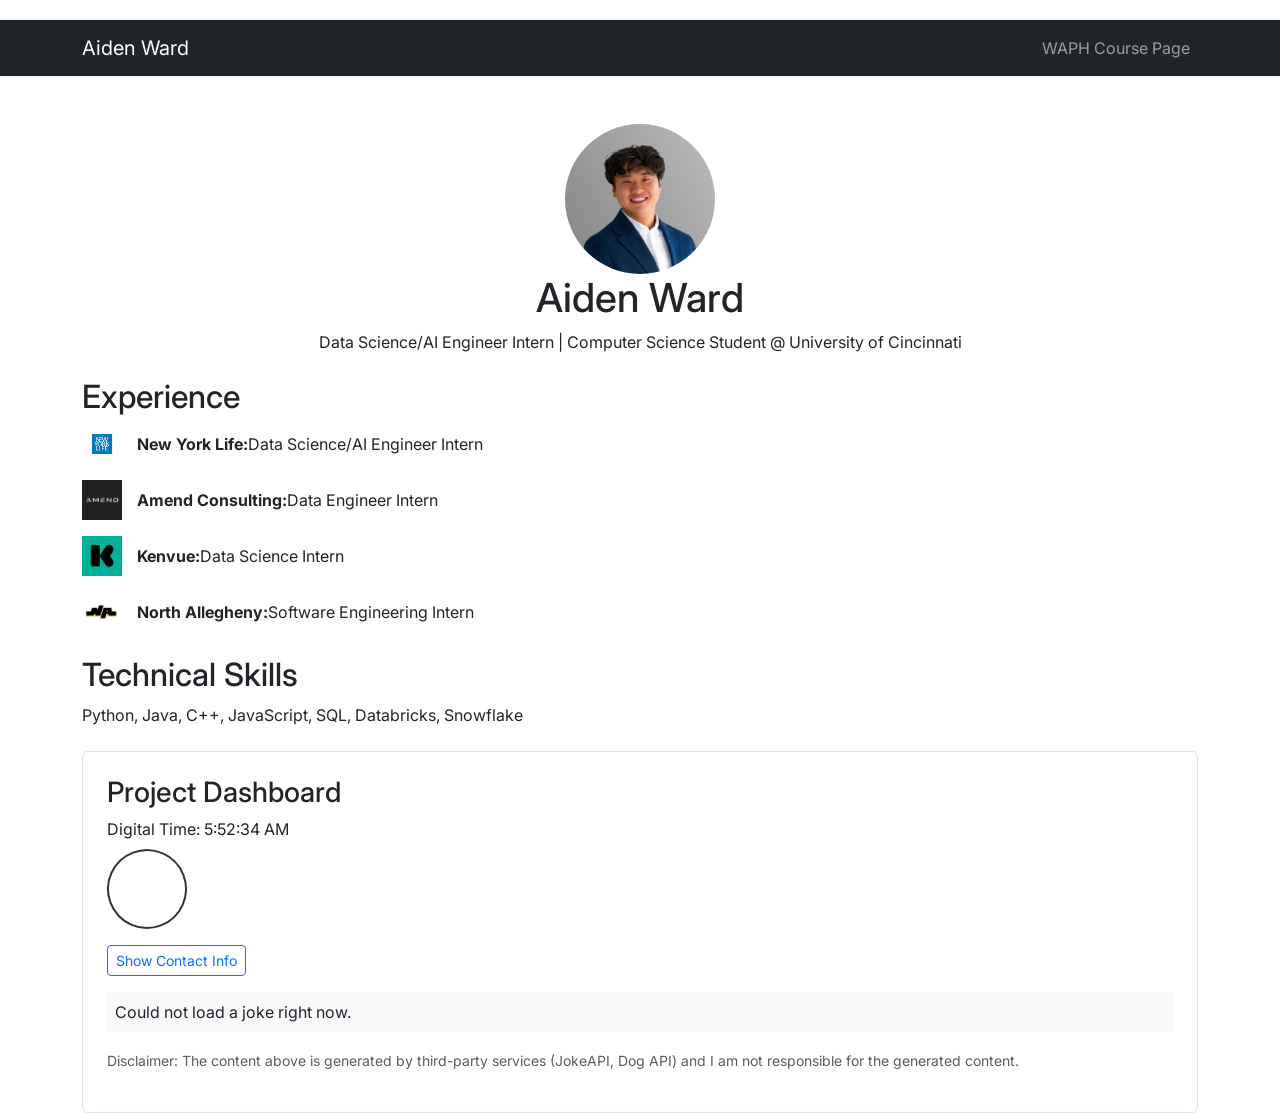
==== index.html @ ff13e453 "1" ====
<!DOCTYPE html>
<html lang="en">
<head>
    <meta charset="UTF-8">
    <meta name="viewport" content="width=device-width, initial-scale=1.0">
    <title>Aiden1 Ward - Professional Profile</title>
    <link href="https://cdn.jsdelivr.net/npm/bootstrap@5.3.0/dist/css/bootstrap.min.css" rel="stylesheet">
    <link rel="stylesheet" href="style.css">
</head>
<body>

    <nav class="navbar navbar-expand-lg navbar-dark bg-dark">
        <div class="container">
            <a class="navbar-brand" href="#">Aiden Ward</a>
            <div class="navbar-nav">
                <a class="nav-link" href="course.html">WAPH Course Page</a>
            </div>
        </div>
    </nav>

    <div class="container mt-5">
        <header class="text-center">
            <img src="headshot.jpeg" alt="Aiden Ward" class="rounded-circle" width="150" height="150">
            <h1>Aiden Ward</h1>
            <p>Data Science/AI Engineer Intern | Computer Science Student @ University of Cincinnati</p>
        </header>

        <section id="experience" class="mt-4">
            <h2>Experience</h2>
            <ul class="list-unstyled">
                <li class="d-flex align-items-center mb-3">
                    <img src="newyorklife.png" class="company-logo" alt="NYL">
                    <strong>New York Life:</strong> Data Science/AI Engineer Intern
                </li>
                <li class="d-flex align-items-center mb-3">
                    <img src="amend.jpeg" class="company-logo" alt="Amend">
                    <strong>Amend Consulting:</strong> Data Engineer Intern
                </li>
                <li class="d-flex align-items-center mb-3">
                    <img src="kenvue.png" class="company-logo" alt="Kenvue">
                    <strong>Kenvue:</strong> Data Science Intern
                </li>
                <li class="d-flex align-items-center mb-3">
                    <img src="na.jpeg" class="company-logo" alt="NA">
                    <strong>North Allegheny:</strong> Software Engineering Intern
                </li>
            </ul>
        </section>

        <section id="skills" class="mt-4">
            <h2>Technical Skills</h2>
            <p>Python, Java, C++, JavaScript, SQL, Databricks, Snowflake</p>
        </section>

        <section id="dashboard" class="container mt-4 p-4 border rounded">
            <h3>Project Dashboard</h3>
            <div id="digital-clock" class="clock"></div>
            <div id="analog-clock" class="analog-clock mt-2"></div>
            
            <div class="mt-3">
                <button id="show-email-btn" class="btn btn-outline-primary btn-sm">Show Contact Info</button>
                <span id="email-address" style="display:none; margin-left: 10px;">ward3aj@mail.uc.edu</span>
            </div>

            <div id="joke-container" class="mt-3 p-2 bg-light">Loading joke...</div>
            <div id="image-container" class="mt-3">
                <img id="random-dog" src="" alt="Random Dog" style="max-width: 300px; display:none;" class="img-thumbnail">
            </div>

            <p class="mt-3"><small class="text-muted">
                Disclaimer: The content above is generated by third-party services (JokeAPI, Dog API) and I am not responsible for the generated content.
            </small></p>
        </section>
    </div>

    <script src="https://code.jquery.com/jquery-3.6.0.min.js"></script>
    <script src="script.js"></script>
</body>
</html>
---- style.css ----
@import url('https://fonts.googleapis.com/css2?family=Inter:wght@300;400;600&display=swap');

body {
    font-family: 'Inter', sans-serif;
    padding-top: 20px;
}

.company-logo {
    width: 40px;
    height: 40px;
    object-fit: contain; /* Keeps aspect ratio without distortion */
    margin-right: 15px;
}

/* Analog Clock simple styling */
.analog-clock {
    width: 80px;
    height: 80px;
    border: 2px solid #333;
    border-radius: 50%;
    position: relative;
}
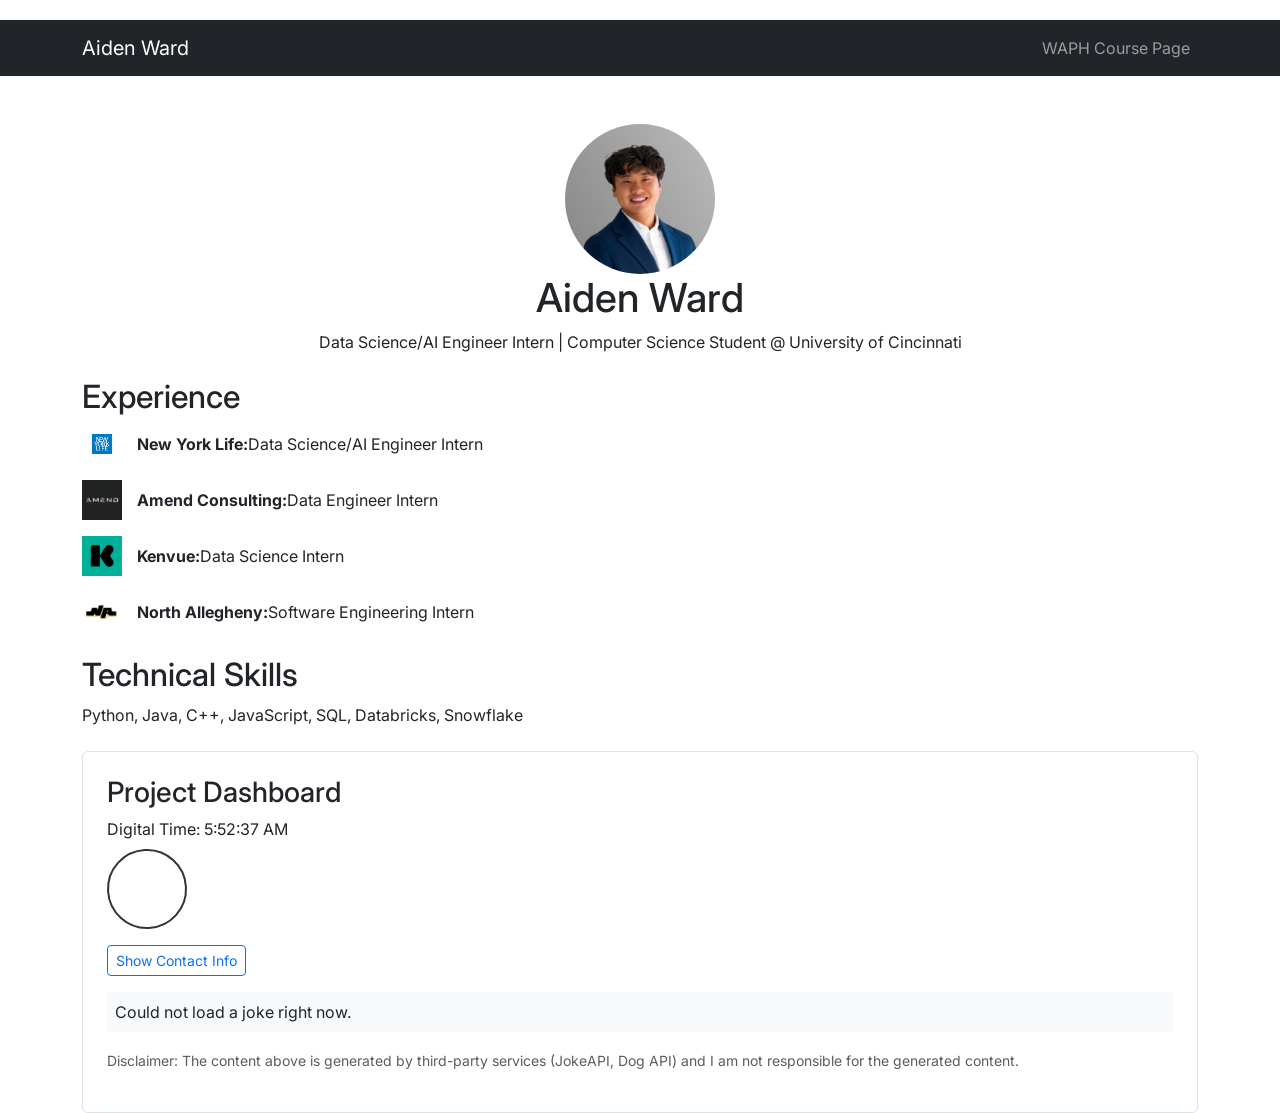
==== commit 42c0ef23: "taking out 1" ====
--- a/index.html
+++ b/index.html
@@ -3,7 +3,7 @@
 <head>
     <meta charset="UTF-8">
     <meta name="viewport" content="width=device-width, initial-scale=1.0">
-    <title>Aiden1 Ward - Professional Profile</title>
+    <title>Aiden Ward - Professional Profile</title>
     <link href="https://cdn.jsdelivr.net/npm/bootstrap@5.3.0/dist/css/bootstrap.min.css" rel="stylesheet">
     <link rel="stylesheet" href="style.css">
 </head>
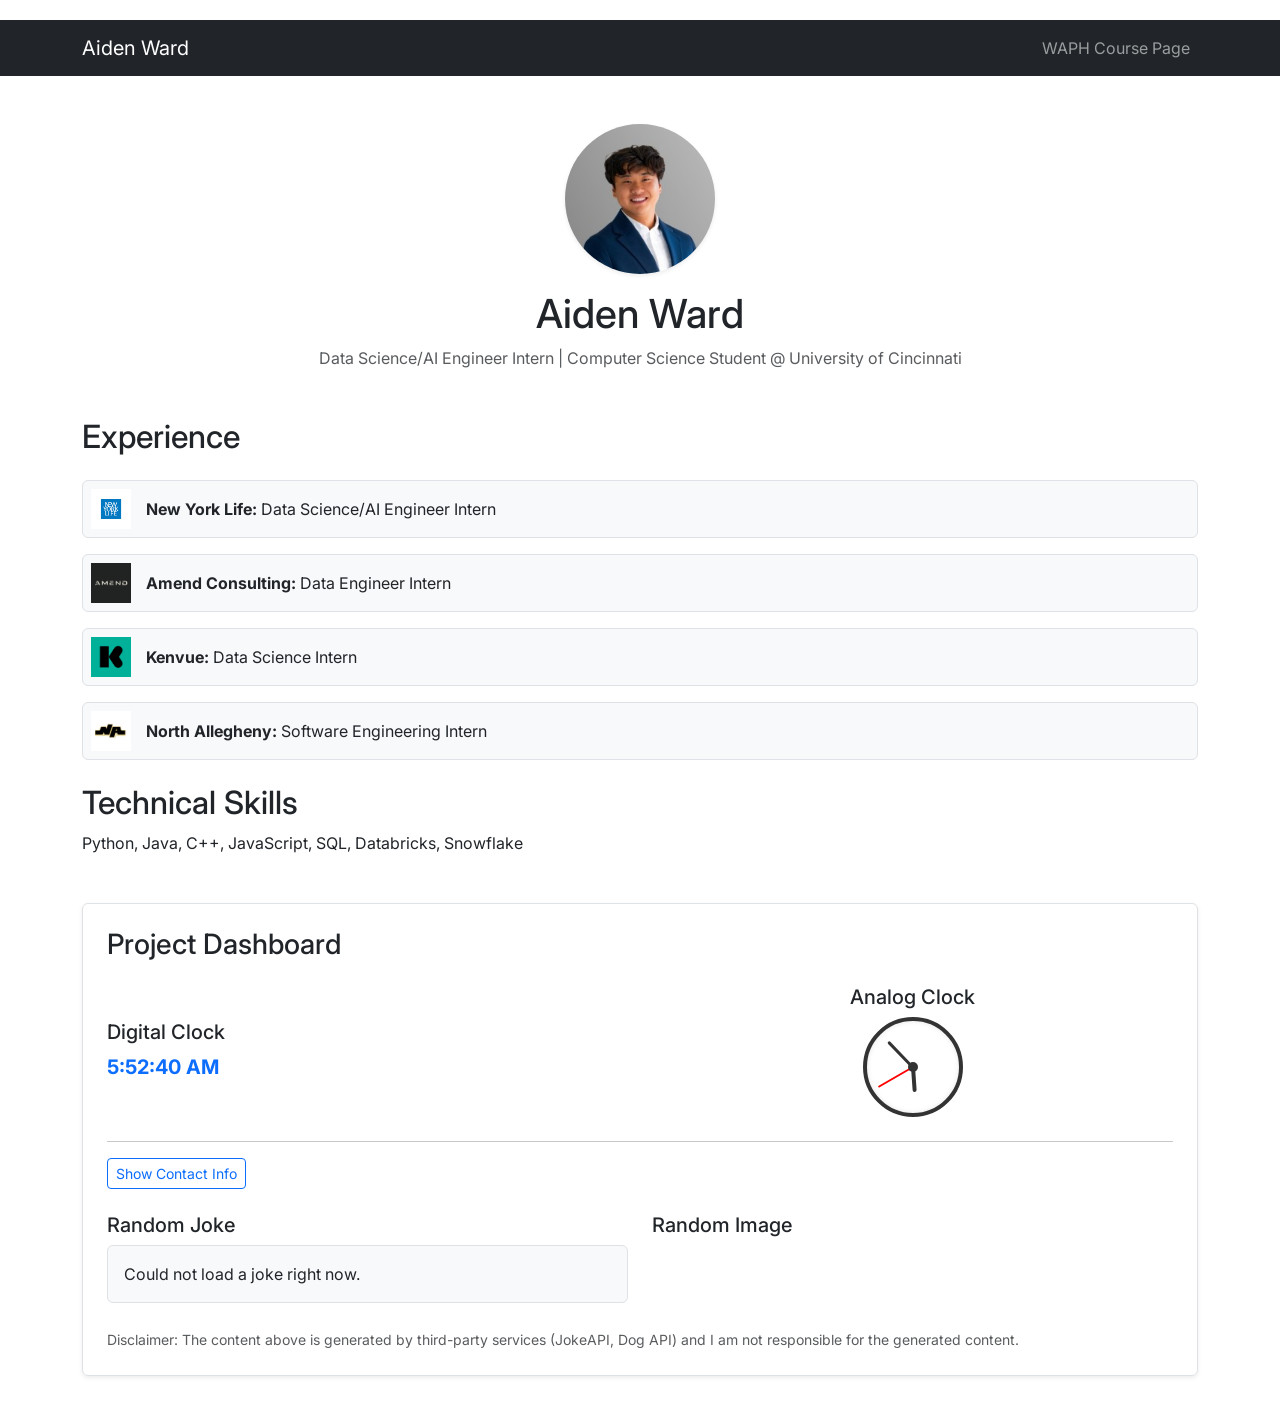
==== commit 7704d014: "still trying" ====
--- a/index.html
+++ b/index.html
@@ -4,7 +4,13 @@
     <meta charset="UTF-8">
     <meta name="viewport" content="width=device-width, initial-scale=1.0">
     <title>Aiden Ward - Professional Profile</title>
+    
+    <link rel="preconnect" href="https://fonts.googleapis.com">
+    <link rel="preconnect" href="https://fonts.gstatic.com" crossorigin>
+    <link href="https://fonts.googleapis.com/css2?family=Inter:wght@300;400;600&display=swap" rel="stylesheet">
+    
     <link href="https://cdn.jsdelivr.net/npm/bootstrap@5.3.0/dist/css/bootstrap.min.css" rel="stylesheet">
+    
     <link rel="stylesheet" href="style.css">
 </head>
 <body>
@@ -20,29 +26,29 @@
 
     <div class="container mt-5">
         <header class="text-center">
-            <img src="headshot.jpeg" alt="Aiden Ward" class="rounded-circle" width="150" height="150">
-            <h1>Aiden Ward</h1>
-            <p>Data Science/AI Engineer Intern | Computer Science Student @ University of Cincinnati</p>
+            <img src="headshot.jpeg" alt="Aiden Ward" class="rounded-circle shadow-sm" width="150" height="150" style="object-fit: cover;">
+            <h1 class="mt-3">Aiden Ward</h1>
+            <p class="text-muted">Data Science/AI Engineer Intern | Computer Science Student @ University of Cincinnati</p>
         </header>
 
-        <section id="experience" class="mt-4">
-            <h2>Experience</h2>
+        <section id="experience" class="mt-5">
+            <h2 class="mb-4">Experience</h2>
             <ul class="list-unstyled">
-                <li class="d-flex align-items-center mb-3">
+                <li class="d-flex align-items-center mb-3 p-2 border rounded bg-light">
                     <img src="newyorklife.png" class="company-logo" alt="NYL">
-                    <strong>New York Life:</strong> Data Science/AI Engineer Intern
+                    <span><strong>New York Life:</strong> Data Science/AI Engineer Intern</span>
                 </li>
-                <li class="d-flex align-items-center mb-3">
+                <li class="d-flex align-items-center mb-3 p-2 border rounded bg-light">
                     <img src="amend.jpeg" class="company-logo" alt="Amend">
-                    <strong>Amend Consulting:</strong> Data Engineer Intern
+                    <span><strong>Amend Consulting:</strong> Data Engineer Intern</span>
                 </li>
-                <li class="d-flex align-items-center mb-3">
+                <li class="d-flex align-items-center mb-3 p-2 border rounded bg-light">
                     <img src="kenvue.png" class="company-logo" alt="Kenvue">
-                    <strong>Kenvue:</strong> Data Science Intern
+                    <span><strong>Kenvue:</strong> Data Science Intern</span>
                 </li>
-                <li class="d-flex align-items-center mb-3">
+                <li class="d-flex align-items-center mb-3 p-2 border rounded bg-light">
                     <img src="na.jpeg" class="company-logo" alt="NA">
-                    <strong>North Allegheny:</strong> Software Engineering Intern
+                    <span><strong>North Allegheny:</strong> Software Engineering Intern</span>
                 </li>
             </ul>
         </section>
@@ -52,22 +58,44 @@
             <p>Python, Java, C++, JavaScript, SQL, Databricks, Snowflake</p>
         </section>
 
-        <section id="dashboard" class="container mt-4 p-4 border rounded">
-            <h3>Project Dashboard</h3>
-            <div id="digital-clock" class="clock"></div>
-            <div id="analog-clock" class="analog-clock mt-2"></div>
+        <section id="dashboard" class="container mt-5 p-4 border rounded shadow-sm">
+            <h3 class="mb-4">Project Dashboard</h3>
             
+            <div class="row align-items-center mb-4">
+                <div class="col-md-6">
+                    <h5>Digital Clock</h5>
+                    <div id="digital-clock" class="text-primary fw-bold fs-5">Loading time...</div>
+                </div>
+                <div class="col-md-6 d-flex flex-column align-items-center">
+                    <h5>Analog Clock</h5>
+                    <div id="analog-clock" class="analog-clock">
+                        <div id="hour-hand" class="hand hour-hand"></div>
+                        <div id="min-hand" class="hand min-hand"></div>
+                        <div id="sec-hand" class="hand sec-hand"></div>
+                        <div class="center-dot"></div>
+                    </div>
+                </div>
+            </div>
+            
+            <hr>
+
             <div class="mt-3">
                 <button id="show-email-btn" class="btn btn-outline-primary btn-sm">Show Contact Info</button>
-                <span id="email-address" style="display:none; margin-left: 10px;">ward3aj@mail.uc.edu</span>
+                <span id="email-address" style="display:none; margin-left: 10px; font-weight: 600;">ward3aj@mail.uc.edu</span>
             </div>
 
-            <div id="joke-container" class="mt-3 p-2 bg-light">Loading joke...</div>
-            <div id="image-container" class="mt-3">
-                <img id="random-dog" src="" alt="Random Dog" style="max-width: 300px; display:none;" class="img-thumbnail">
+            <div class="row mt-4">
+                <div class="col-md-6">
+                    <h5>Random Joke</h5>
+                    <div id="joke-container" class="p-3 bg-light border rounded font-italic">Loading joke...</div>
+                </div>
+                <div class="col-md-6">
+                    <h5>Random Image</h5>
+                    <img id="random-dog" src="" alt="Random Dog" class="img-thumbnail" style="max-width: 100%; height: auto; max-height: 200px; display:none;">
+                </div>
             </div>
 
-            <p class="mt-3"><small class="text-muted">
+            <p class="mt-4 mb-0"><small class="text-muted">
                 Disclaimer: The content above is generated by third-party services (JokeAPI, Dog API) and I am not responsible for the generated content.
             </small></p>
         </section>
--- a/style.css
+++ b/style.css
@@ -1,22 +1,47 @@
-@import url('https://fonts.googleapis.com/css2?family=Inter:wght@300;400;600&display=swap');
-
 body {
     font-family: 'Inter', sans-serif;
     padding-top: 20px;
+    padding-bottom: 50px;
 }
 
 .company-logo {
-    width: 40px;
-    height: 40px;
-    object-fit: contain; /* Keeps aspect ratio without distortion */
+    width: 40px !important;
+    height: 40px !important;
+    object-fit: contain !important;
     margin-right: 15px;
+    background-color: white;
 }
 
-/* Analog Clock simple styling */
 .analog-clock {
-    width: 80px;
-    height: 80px;
-    border: 2px solid #333;
+    width: 100px;
+    height: 100px;
+    border: 4px solid #333;
     border-radius: 50%;
     position: relative;
+    background: white;
+    box-shadow: inset 0 0 5px rgba(0,0,0,0.1);
+}
+
+.hand {
+    position: absolute;
+    bottom: 50%;
+    left: 50%;
+    transform-origin: bottom center;
+    background: #333;
+    border-radius: 4px;
+}
+
+.hour-hand { width: 4px; height: 25px; margin-left: -2px; }
+.min-hand  { width: 3px; height: 35px; margin-left: -1.5px; }
+.sec-hand  { width: 2px; height: 40px; margin-left: -1px; background: red; }
+
+.center-dot {
+    position: absolute;
+    top: 50%;
+    left: 50%;
+    width: 10px;
+    height: 10px;
+    background: #333;
+    border-radius: 50%;
+    transform: translate(-50%, -50%);
 }
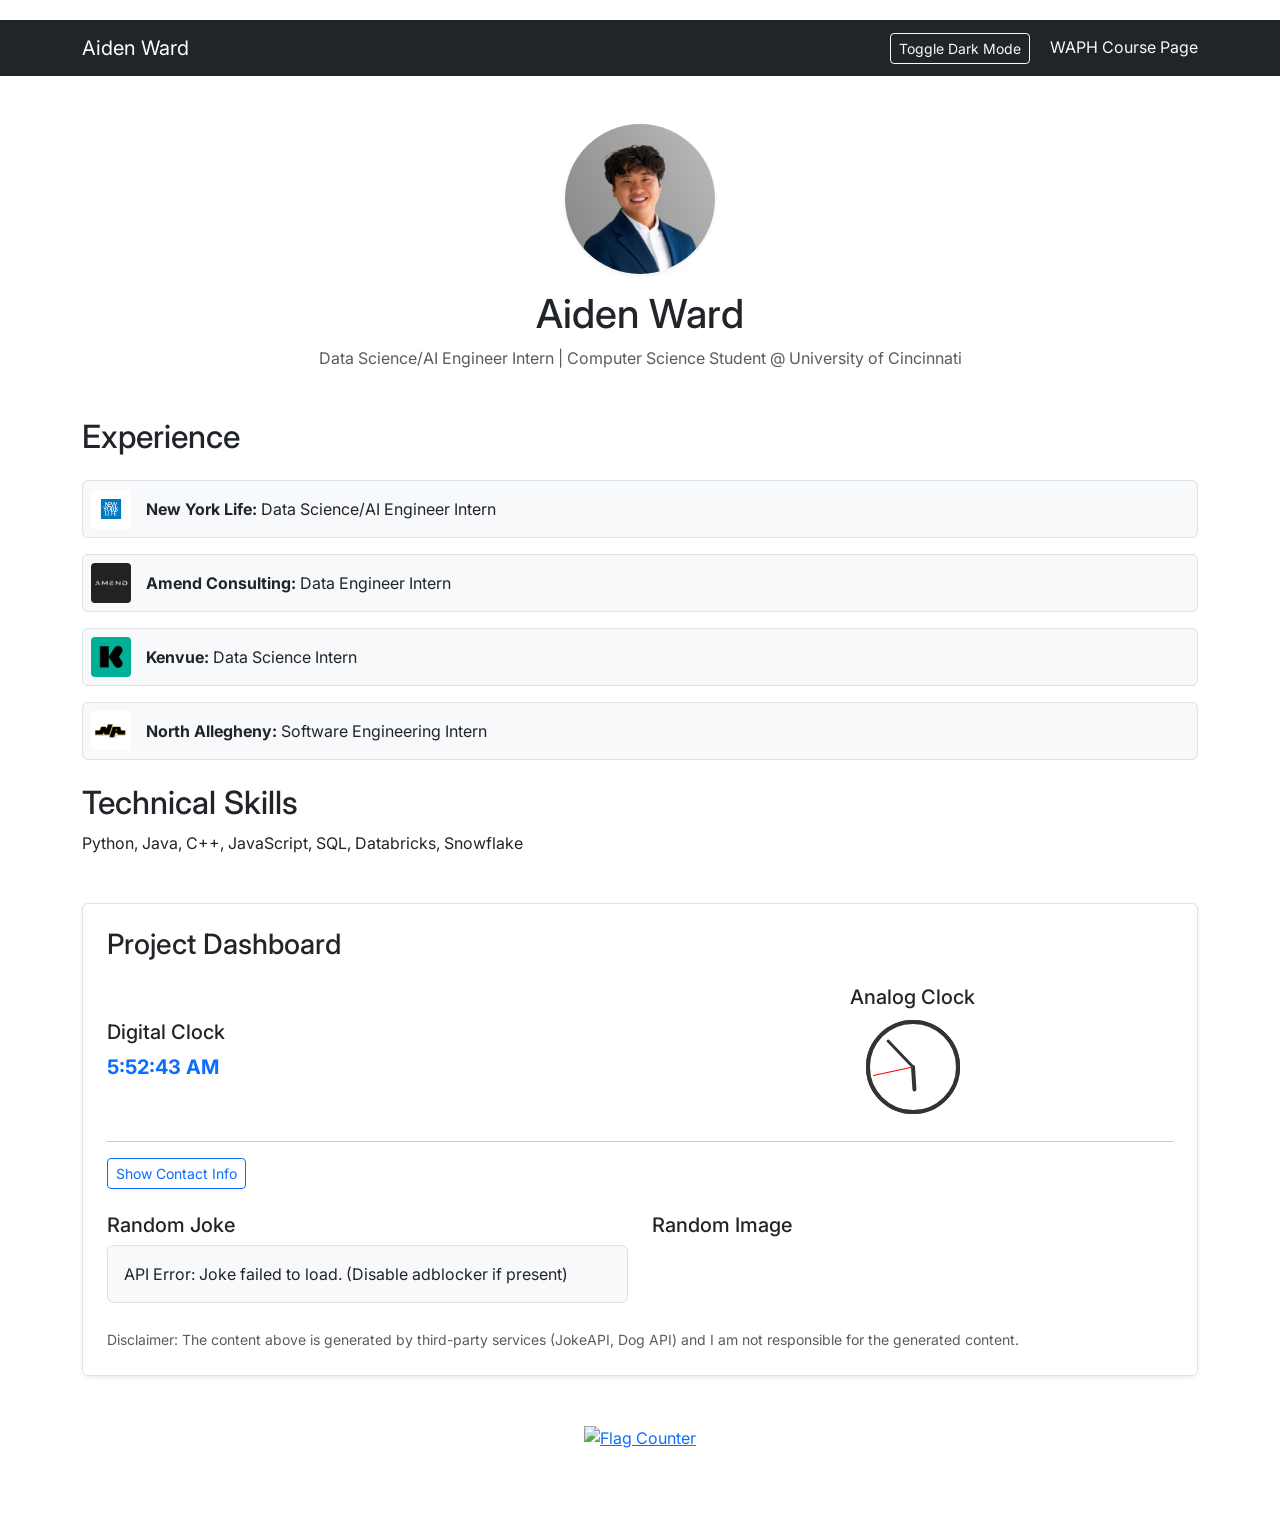
==== commit aa7c964a: "cleanupo" ====
--- a/index.html
+++ b/index.html
@@ -11,15 +11,16 @@
     
     <link href="https://cdn.jsdelivr.net/npm/bootstrap@5.3.0/dist/css/bootstrap.min.css" rel="stylesheet">
     
-    <link rel="stylesheet" href="style.css">
+    <link rel="stylesheet" href="style.css?v=2.0">
 </head>
-<body>
+<body id="main-body">
 
     <nav class="navbar navbar-expand-lg navbar-dark bg-dark">
-        <div class="container">
+        <div class="container d-flex justify-content-between">
             <a class="navbar-brand" href="#">Aiden Ward</a>
-            <div class="navbar-nav">
-                <a class="nav-link" href="course.html">WAPH Course Page</a>
+            <div>
+                <button id="dark-mode-btn" class="btn btn-outline-light btn-sm me-3">Toggle Dark Mode</button>
+                <a class="nav-link d-inline text-light" href="course.html">WAPH Course Page</a>
             </div>
         </div>
     </nav>
@@ -34,19 +35,19 @@
         <section id="experience" class="mt-5">
             <h2 class="mb-4">Experience</h2>
             <ul class="list-unstyled">
-                <li class="d-flex align-items-center mb-3 p-2 border rounded bg-light">
+                <li class="d-flex align-items-center mb-3 p-2 border rounded bg-light exp-item">
                     <img src="newyorklife.png" class="company-logo" alt="NYL">
                     <span><strong>New York Life:</strong> Data Science/AI Engineer Intern</span>
                 </li>
-                <li class="d-flex align-items-center mb-3 p-2 border rounded bg-light">
+                <li class="d-flex align-items-center mb-3 p-2 border rounded bg-light exp-item">
                     <img src="amend.jpeg" class="company-logo" alt="Amend">
                     <span><strong>Amend Consulting:</strong> Data Engineer Intern</span>
                 </li>
-                <li class="d-flex align-items-center mb-3 p-2 border rounded bg-light">
+                <li class="d-flex align-items-center mb-3 p-2 border rounded bg-light exp-item">
                     <img src="kenvue.png" class="company-logo" alt="Kenvue">
                     <span><strong>Kenvue:</strong> Data Science Intern</span>
                 </li>
-                <li class="d-flex align-items-center mb-3 p-2 border rounded bg-light">
+                <li class="d-flex align-items-center mb-3 p-2 border rounded bg-light exp-item">
                     <img src="na.jpeg" class="company-logo" alt="NA">
                     <span><strong>North Allegheny:</strong> Software Engineering Intern</span>
                 </li>
@@ -68,12 +69,7 @@
                 </div>
                 <div class="col-md-6 d-flex flex-column align-items-center">
                     <h5>Analog Clock</h5>
-                    <div id="analog-clock" class="analog-clock">
-                        <div id="hour-hand" class="hand hour-hand"></div>
-                        <div id="min-hand" class="hand min-hand"></div>
-                        <div id="sec-hand" class="hand sec-hand"></div>
-                        <div class="center-dot"></div>
-                    </div>
+                    <canvas id="analog-canvas" width="100" height="100"></canvas>
                 </div>
             </div>
             
@@ -87,7 +83,7 @@
             <div class="row mt-4">
                 <div class="col-md-6">
                     <h5>Random Joke</h5>
-                    <div id="joke-container" class="p-3 bg-light border rounded font-italic">Loading joke...</div>
+                    <div id="joke-container" class="p-3 bg-light border rounded font-italic">Loading joke... (If this fails, disable AdBlocker)</div>
                 </div>
                 <div class="col-md-6">
                     <h5>Random Image</h5>
@@ -99,9 +95,15 @@
                 Disclaimer: The content above is generated by third-party services (JokeAPI, Dog API) and I am not responsible for the generated content.
             </small></p>
         </section>
+
+        <div class="text-center mt-5 mb-4">
+            <a href="https://info.flagcounter.com/X4yD"><img src="https://s11.flagcounter.com/count2/X4yD/bg_FFFFFF/txt_000000/border_CCCCCC/columns_2/maxflags_10/viewers_0/labels_0/pageviews_0/flags_0/percent_0/" alt="Flag Counter" border="0"></a>
+        </div>
     </div>
 
     <script src="https://code.jquery.com/jquery-3.6.0.min.js"></script>
-    <script src="script.js"></script>
+    <script src="https://cdn.jsdelivr.net/npm/js-cookie@3.0.5/dist/js.cookie.min.js"></script>
+    
+    <script src="script.js?v=2.0"></script>
 </body>
 </html>
--- a/style.css
+++ b/style.css
@@ -1,7 +1,10 @@
+@import url('https://fonts.googleapis.com/css2?family=Inter:wght@300;400;600&display=swap');
+
 body {
-    font-family: 'Inter', sans-serif;
+    font-family: 'Inter', sans-serif !important;
     padding-top: 20px;
     padding-bottom: 50px;
+    transition: background-color 0.3s, color 0.3s;
 }
 
 .company-logo {
@@ -10,38 +13,21 @@
     object-fit: contain !important;
     margin-right: 15px;
     background-color: white;
-}
-
-.analog-clock {
-    width: 100px;
-    height: 100px;
-    border: 4px solid #333;
-    border-radius: 50%;
-    position: relative;
-    background: white;
-    box-shadow: inset 0 0 5px rgba(0,0,0,0.1);
-}
-
-.hand {
-    position: absolute;
-    bottom: 50%;
-    left: 50%;
-    transform-origin: bottom center;
-    background: #333;
     border-radius: 4px;
 }
 
-.hour-hand { width: 4px; height: 25px; margin-left: -2px; }
-.min-hand  { width: 3px; height: 35px; margin-left: -1.5px; }
-.sec-hand  { width: 2px; height: 40px; margin-left: -1px; background: red; }
+.dark-mode {
+    background-color: #1a1a1a !important;
+    color: #f1f1f1 !important;
+}
 
-.center-dot {
-    position: absolute;
-    top: 50%;
-    left: 50%;
-    width: 10px;
-    height: 10px;
-    background: #333;
-    border-radius: 50%;
-    transform: translate(-50%, -50%);
-}+.dark-mode .bg-light {
+    background-color: #333 !important;
+    color: #f1f1f1 !important;
+    border-color: #444 !important;
+}
+
+.dark-mode .text-muted {
+    color: #aaa !important;
+}
+
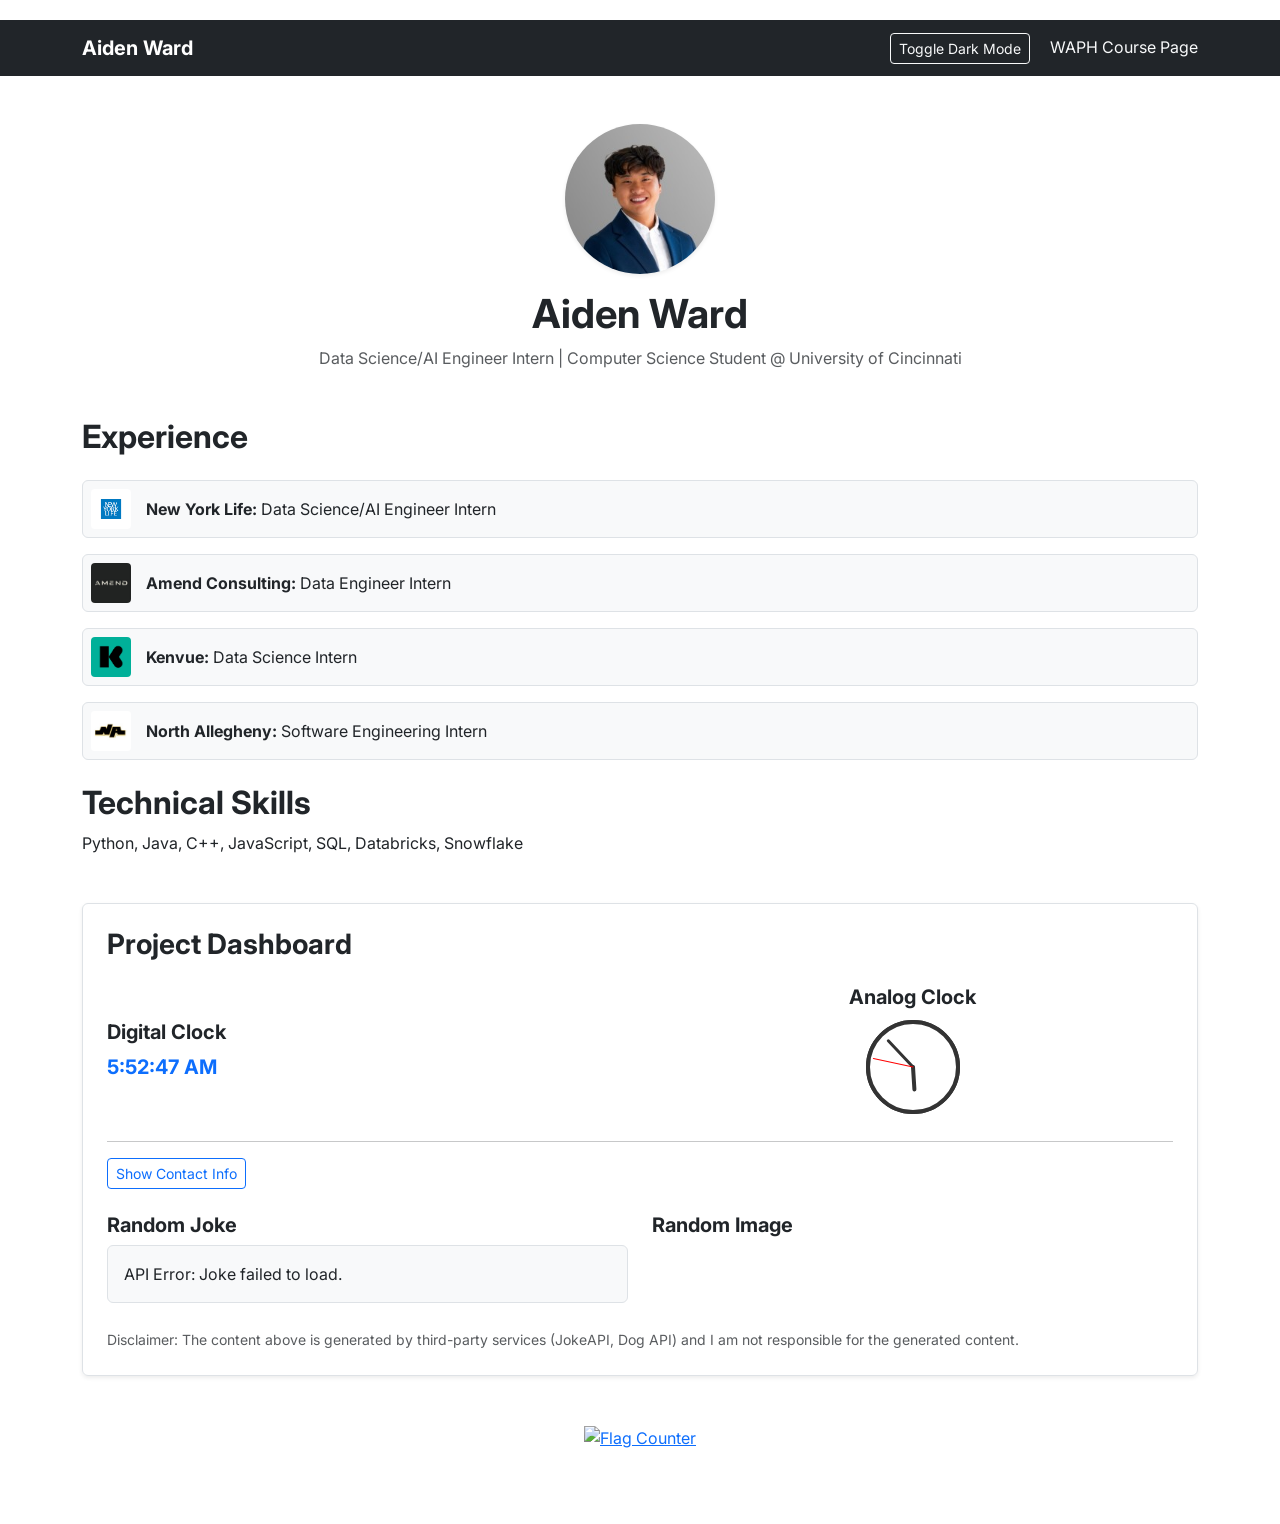
==== commit ca43f2f4: "cleanupo" ====
--- a/index.html
+++ b/index.html
@@ -7,17 +7,17 @@
     
     <link rel="preconnect" href="https://fonts.googleapis.com">
     <link rel="preconnect" href="https://fonts.gstatic.com" crossorigin>
-    <link href="https://fonts.googleapis.com/css2?family=Inter:wght@300;400;600&display=swap" rel="stylesheet">
+    <link href="https://fonts.googleapis.com/css2?family=Inter:wght@300;400;600;700&display=swap" rel="stylesheet">
     
     <link href="https://cdn.jsdelivr.net/npm/bootstrap@5.3.0/dist/css/bootstrap.min.css" rel="stylesheet">
     
-    <link rel="stylesheet" href="style.css?v=2.0">
+    <link rel="stylesheet" href="style.css?v=999.0">
 </head>
 <body id="main-body">
 
     <nav class="navbar navbar-expand-lg navbar-dark bg-dark">
         <div class="container d-flex justify-content-between">
-            <a class="navbar-brand" href="#">Aiden Ward</a>
+            <a class="navbar-brand fw-bold" href="#">Aiden Ward</a>
             <div>
                 <button id="dark-mode-btn" class="btn btn-outline-light btn-sm me-3">Toggle Dark Mode</button>
                 <a class="nav-link d-inline text-light" href="course.html">WAPH Course Page</a>
@@ -28,47 +28,47 @@
     <div class="container mt-5">
         <header class="text-center">
             <img src="headshot.jpeg" alt="Aiden Ward" class="rounded-circle shadow-sm" width="150" height="150" style="object-fit: cover;">
-            <h1 class="mt-3">Aiden Ward</h1>
+            <h1 class="mt-3 fw-bold">Aiden Ward</h1>
             <p class="text-muted">Data Science/AI Engineer Intern | Computer Science Student @ University of Cincinnati</p>
         </header>
 
         <section id="experience" class="mt-5">
-            <h2 class="mb-4">Experience</h2>
+            <h2 class="mb-4 fw-bold">Experience</h2>
             <ul class="list-unstyled">
                 <li class="d-flex align-items-center mb-3 p-2 border rounded bg-light exp-item">
                     <img src="newyorklife.png" class="company-logo" alt="NYL">
-                    <span><strong>New York Life:</strong> Data Science/AI Engineer Intern</span>
+                    <span><strong class="fw-bold">New York Life:</strong> Data Science/AI Engineer Intern</span>
                 </li>
                 <li class="d-flex align-items-center mb-3 p-2 border rounded bg-light exp-item">
                     <img src="amend.jpeg" class="company-logo" alt="Amend">
-                    <span><strong>Amend Consulting:</strong> Data Engineer Intern</span>
+                    <span><strong class="fw-bold">Amend Consulting:</strong> Data Engineer Intern</span>
                 </li>
                 <li class="d-flex align-items-center mb-3 p-2 border rounded bg-light exp-item">
                     <img src="kenvue.png" class="company-logo" alt="Kenvue">
-                    <span><strong>Kenvue:</strong> Data Science Intern</span>
+                    <span><strong class="fw-bold">Kenvue:</strong> Data Science Intern</span>
                 </li>
                 <li class="d-flex align-items-center mb-3 p-2 border rounded bg-light exp-item">
                     <img src="na.jpeg" class="company-logo" alt="NA">
-                    <span><strong>North Allegheny:</strong> Software Engineering Intern</span>
+                    <span><strong class="fw-bold">North Allegheny:</strong> Software Engineering Intern</span>
                 </li>
             </ul>
         </section>
 
         <section id="skills" class="mt-4">
-            <h2>Technical Skills</h2>
+            <h2 class="fw-bold">Technical Skills</h2>
             <p>Python, Java, C++, JavaScript, SQL, Databricks, Snowflake</p>
         </section>
 
         <section id="dashboard" class="container mt-5 p-4 border rounded shadow-sm">
-            <h3 class="mb-4">Project Dashboard</h3>
+            <h3 class="mb-4 fw-bold">Project Dashboard</h3>
             
             <div class="row align-items-center mb-4">
                 <div class="col-md-6">
-                    <h5>Digital Clock</h5>
+                    <h5 class="fw-bold">Digital Clock</h5>
                     <div id="digital-clock" class="text-primary fw-bold fs-5">Loading time...</div>
                 </div>
                 <div class="col-md-6 d-flex flex-column align-items-center">
-                    <h5>Analog Clock</h5>
+                    <h5 class="fw-bold">Analog Clock</h5>
                     <canvas id="analog-canvas" width="100" height="100"></canvas>
                 </div>
             </div>
@@ -82,11 +82,11 @@
 
             <div class="row mt-4">
                 <div class="col-md-6">
-                    <h5>Random Joke</h5>
+                    <h5 class="fw-bold">Random Joke</h5>
                     <div id="joke-container" class="p-3 bg-light border rounded font-italic">Loading joke... (If this fails, disable AdBlocker)</div>
                 </div>
                 <div class="col-md-6">
-                    <h5>Random Image</h5>
+                    <h5 class="fw-bold">Random Image</h5>
                     <img id="random-dog" src="" alt="Random Dog" class="img-thumbnail" style="max-width: 100%; height: auto; max-height: 200px; display:none;">
                 </div>
             </div>
@@ -104,6 +104,6 @@
     <script src="https://code.jquery.com/jquery-3.6.0.min.js"></script>
     <script src="https://cdn.jsdelivr.net/npm/js-cookie@3.0.5/dist/js.cookie.min.js"></script>
     
-    <script src="script.js?v=2.0"></script>
+    <script src="script.js?v=999.0"></script>
 </body>
 </html>
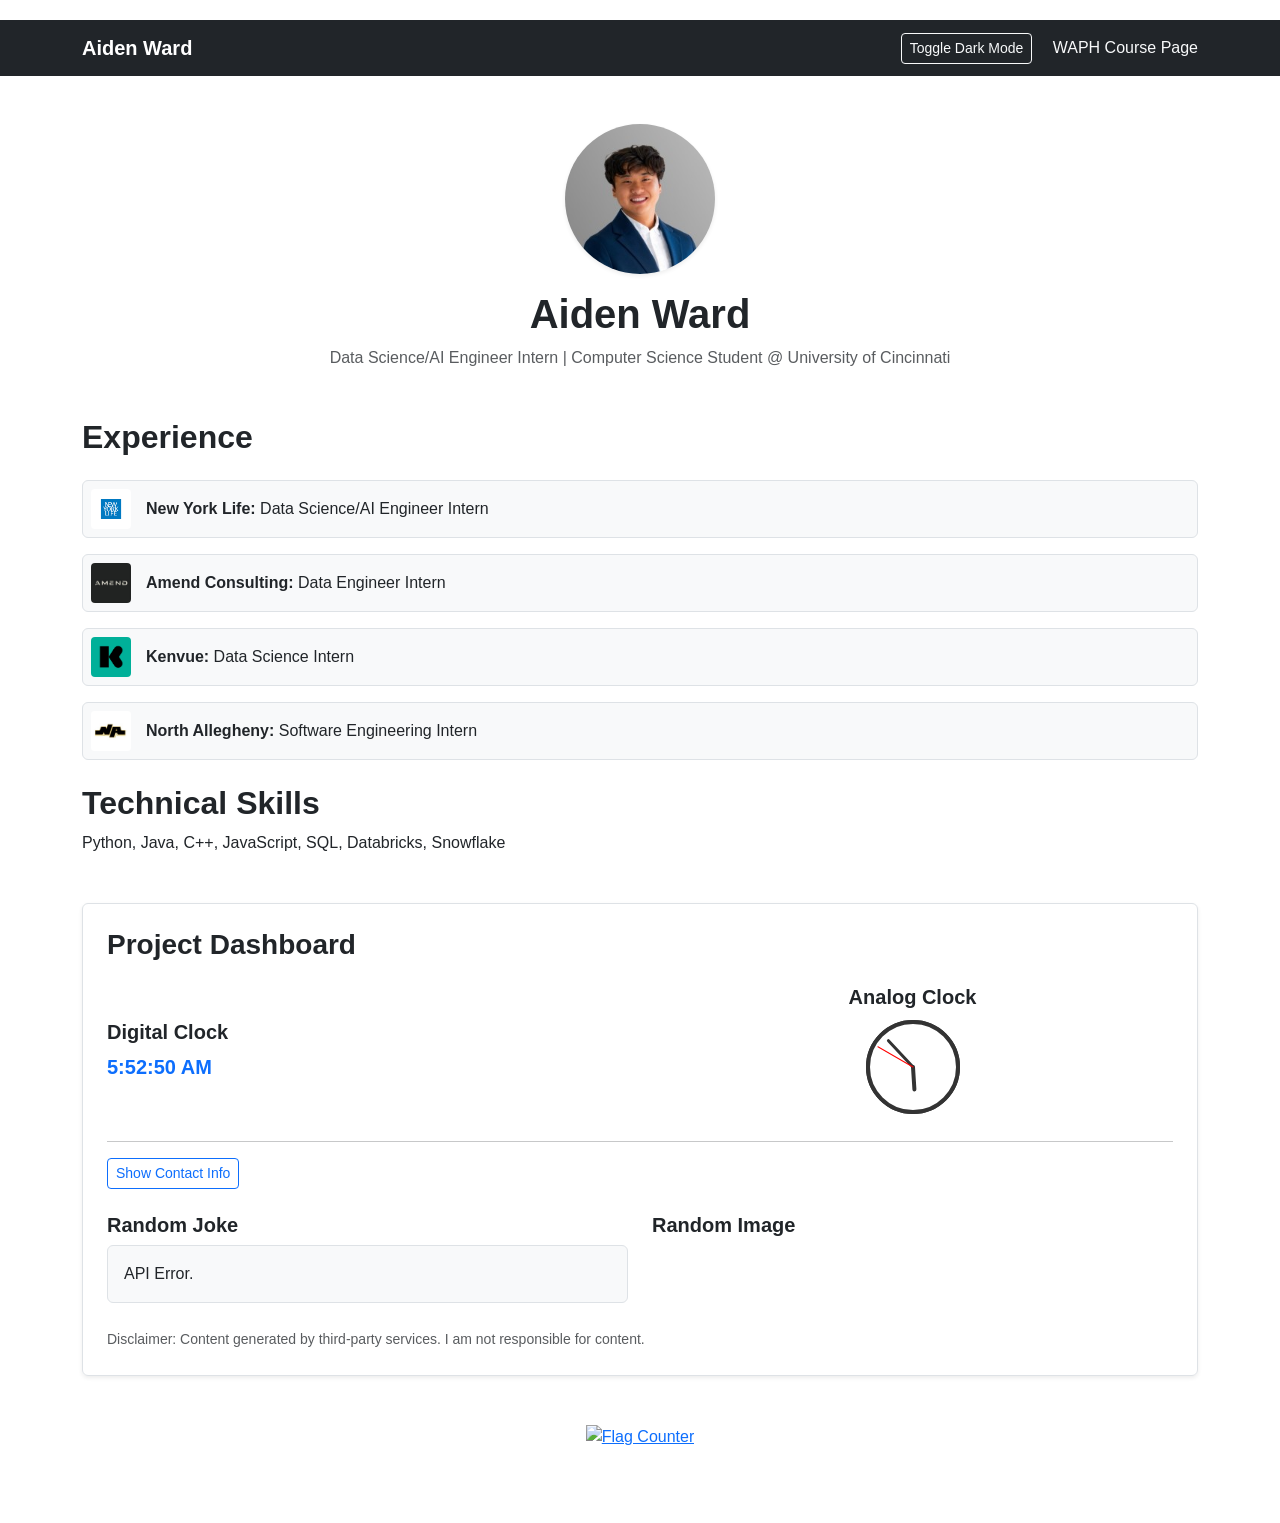
==== commit 07261aba: "cleanupo" ====
--- a/index.html
+++ b/index.html
@@ -4,13 +4,7 @@
     <meta charset="UTF-8">
     <meta name="viewport" content="width=device-width, initial-scale=1.0">
     <title>Aiden Ward - Professional Profile</title>
-    
-    <link rel="preconnect" href="https://fonts.googleapis.com">
-    <link rel="preconnect" href="https://fonts.gstatic.com" crossorigin>
-    <link href="https://fonts.googleapis.com/css2?family=Inter:wght@300;400;600;700&display=swap" rel="stylesheet">
-    
     <link href="https://cdn.jsdelivr.net/npm/bootstrap@5.3.0/dist/css/bootstrap.min.css" rel="stylesheet">
-    
     <link rel="stylesheet" href="style.css?v=999.0">
 </head>
 <body id="main-body">
@@ -61,7 +55,6 @@
 
         <section id="dashboard" class="container mt-5 p-4 border rounded shadow-sm">
             <h3 class="mb-4 fw-bold">Project Dashboard</h3>
-            
             <div class="row align-items-center mb-4">
                 <div class="col-md-6">
                     <h5 class="fw-bold">Digital Clock</h5>
@@ -72,28 +65,22 @@
                     <canvas id="analog-canvas" width="100" height="100"></canvas>
                 </div>
             </div>
-            
             <hr>
-
             <div class="mt-3">
                 <button id="show-email-btn" class="btn btn-outline-primary btn-sm">Show Contact Info</button>
                 <span id="email-address" style="display:none; margin-left: 10px; font-weight: 600;">ward3aj@mail.uc.edu</span>
             </div>
-
             <div class="row mt-4">
                 <div class="col-md-6">
                     <h5 class="fw-bold">Random Joke</h5>
-                    <div id="joke-container" class="p-3 bg-light border rounded font-italic">Loading joke... (If this fails, disable AdBlocker)</div>
+                    <div id="joke-container" class="p-3 bg-light border rounded font-italic">Loading joke...</div>
                 </div>
                 <div class="col-md-6">
                     <h5 class="fw-bold">Random Image</h5>
                     <img id="random-dog" src="" alt="Random Dog" class="img-thumbnail" style="max-width: 100%; height: auto; max-height: 200px; display:none;">
                 </div>
             </div>
-
-            <p class="mt-4 mb-0"><small class="text-muted">
-                Disclaimer: The content above is generated by third-party services (JokeAPI, Dog API) and I am not responsible for the generated content.
-            </small></p>
+            <p class="mt-4 mb-0"><small class="text-muted">Disclaimer: Content generated by third-party services. I am not responsible for content.</small></p>
         </section>
 
         <div class="text-center mt-5 mb-4">
@@ -103,7 +90,6 @@
 
     <script src="https://code.jquery.com/jquery-3.6.0.min.js"></script>
     <script src="https://cdn.jsdelivr.net/npm/js-cookie@3.0.5/dist/js.cookie.min.js"></script>
-    
     <script src="script.js?v=999.0"></script>
 </body>
 </html>
--- a/style.css
+++ b/style.css
@@ -0,0 +1,40 @@
+@font-face {
+  font-family: 'Inter';
+  font-style: normal;
+  font-weight: 400;
+  src: local('Inter'), url('https://fonts.gstatic.com/s/inter/v13/UcCO3FwrK3iLTeHuS_fvQtMwCp50KnMw2boKoduKmMEVuOKT2g.woff2') format('woff2');
+}
+
+* {
+    font-family: 'Inter', sans-serif !important;
+}
+
+body {
+    padding-top: 20px;
+    padding-bottom: 50px;
+    transition: background-color 0.3s, color 0.3s;
+}
+
+.company-logo {
+    width: 40px !important;
+    height: 40px !important;
+    object-fit: contain !important;
+    margin-right: 15px;
+    background-color: white;
+    border-radius: 4px;
+}
+
+.dark-mode {
+    background-color: #1a1a1a !important;
+    color: #f1f1f1 !important;
+}
+
+.dark-mode .bg-light {
+    background-color: #333 !important;
+    color: #f1f1f1 !important;
+    border-color: #444 !important;
+}
+
+.dark-mode .text-muted {
+    color: #aaa !important;
+}
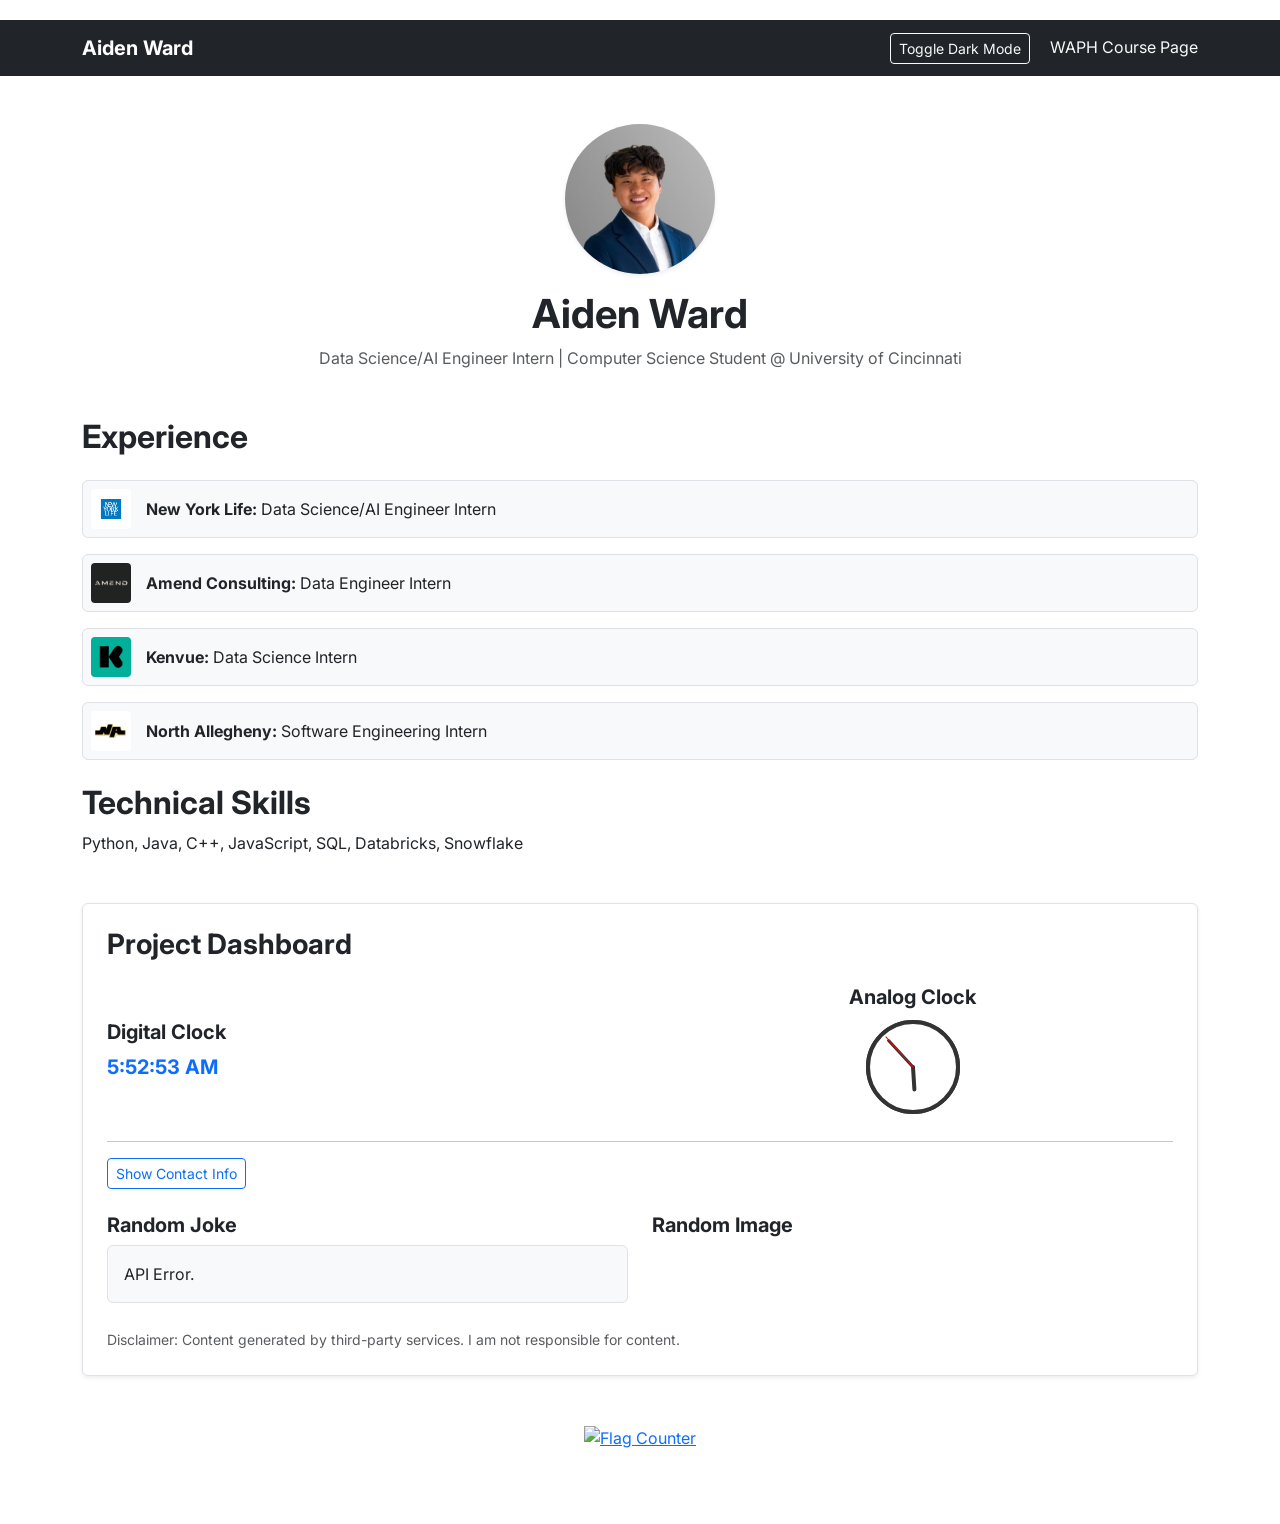
==== commit cf5274fd: "cleanupo" ====
--- a/index.html
+++ b/index.html
@@ -4,6 +4,9 @@
     <meta charset="UTF-8">
     <meta name="viewport" content="width=device-width, initial-scale=1.0">
     <title>Aiden Ward - Professional Profile</title>
+    <link rel="preconnect" href="https://fonts.googleapis.com">
+    <link rel="preconnect" href="https://fonts.gstatic.com" crossorigin>
+    <link href="https://fonts.googleapis.com/css2?family=Inter:wght@300;400;600&display=swap" rel="stylesheet">
     <link href="https://cdn.jsdelivr.net/npm/bootstrap@5.3.0/dist/css/bootstrap.min.css" rel="stylesheet">
     <link rel="stylesheet" href="style.css?v=999.0">
 </head>
--- a/style.css
+++ b/style.css
@@ -1,10 +1,3 @@
-@font-face {
-  font-family: 'Inter';
-  font-style: normal;
-  font-weight: 400;
-  src: local('Inter'), url('https://fonts.gstatic.com/s/inter/v13/UcCO3FwrK3iLTeHuS_fvQtMwCp50KnMw2boKoduKmMEVuOKT2g.woff2') format('woff2');
-}
-
 * {
     font-family: 'Inter', sans-serif !important;
 }
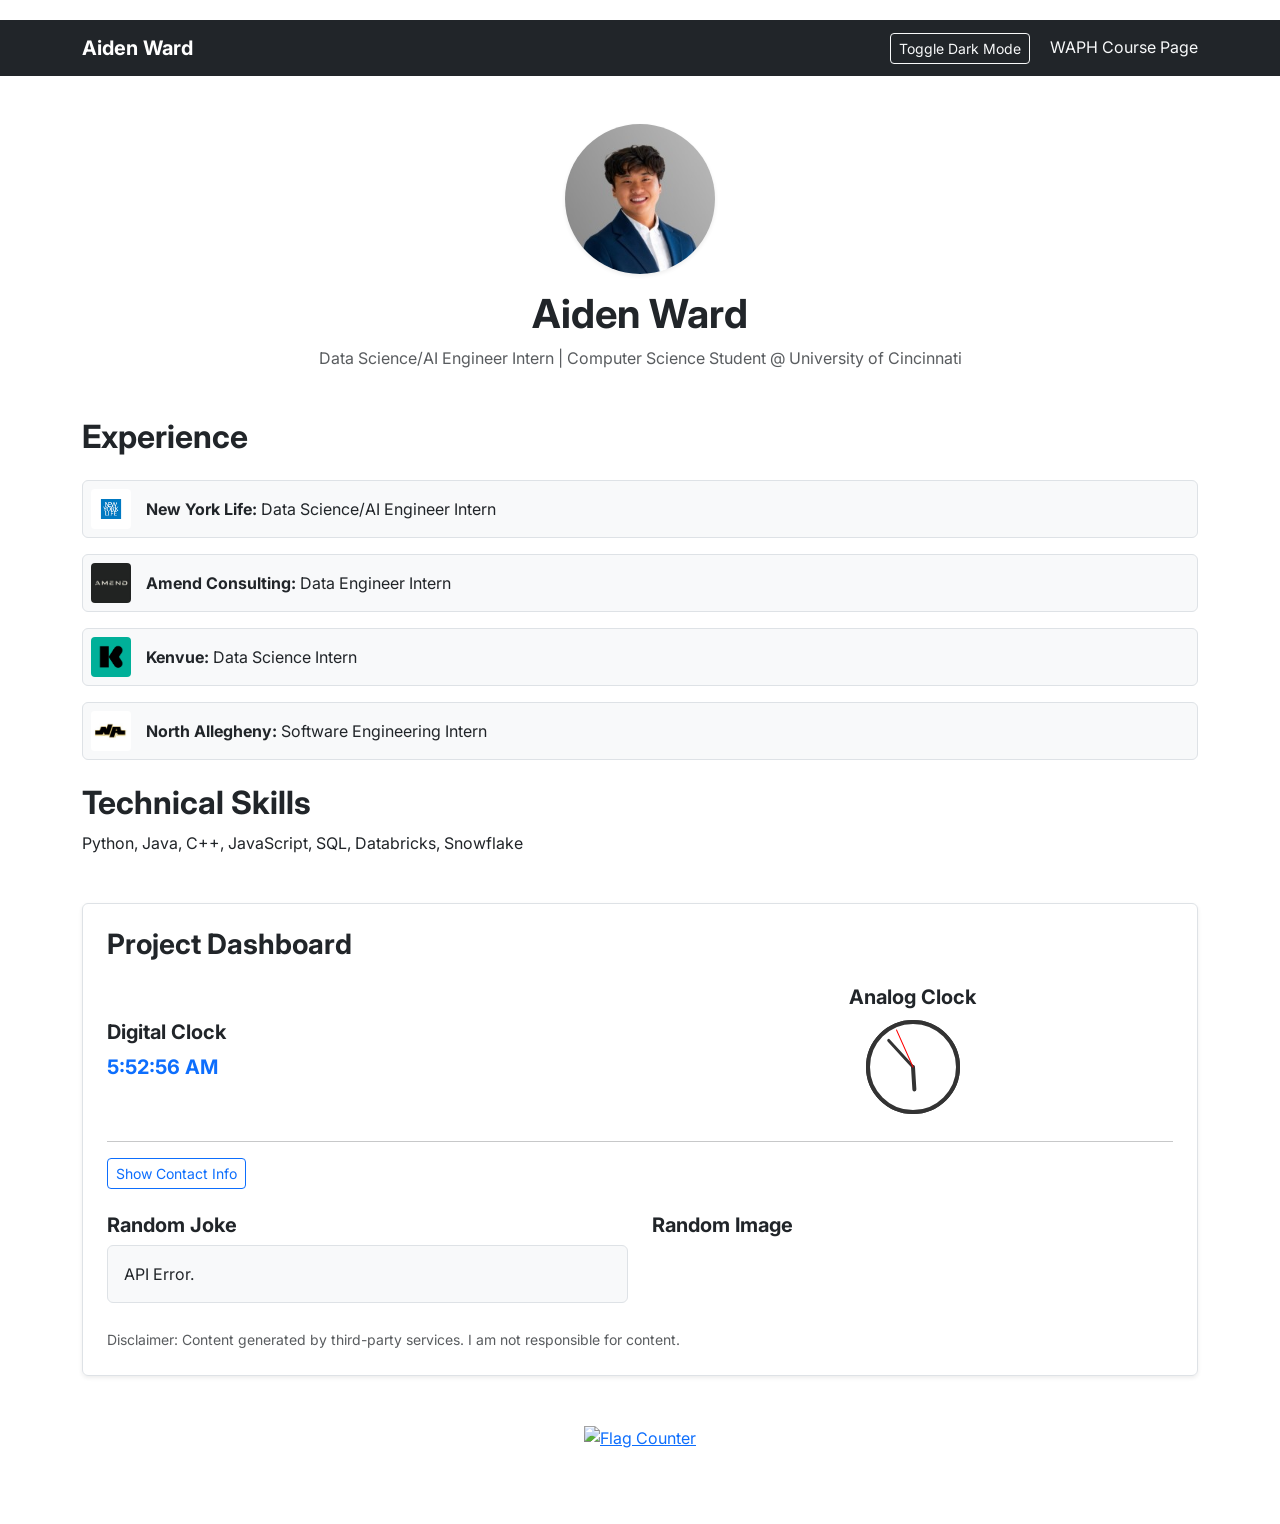
==== commit 8eeee48d: "cleanupo" ====
--- a/index.html
+++ b/index.html
@@ -8,7 +8,7 @@
     <link rel="preconnect" href="https://fonts.gstatic.com" crossorigin>
     <link href="https://fonts.googleapis.com/css2?family=Inter:wght@300;400;600&display=swap" rel="stylesheet">
     <link href="https://cdn.jsdelivr.net/npm/bootstrap@5.3.0/dist/css/bootstrap.min.css" rel="stylesheet">
-    <link rel="stylesheet" href="style.css?v=999.0">
+    <link rel="stylesheet" href="style.css?v=1000.0">
 </head>
 <body id="main-body">
 
@@ -93,6 +93,6 @@
 
     <script src="https://code.jquery.com/jquery-3.6.0.min.js"></script>
     <script src="https://cdn.jsdelivr.net/npm/js-cookie@3.0.5/dist/js.cookie.min.js"></script>
-    <script src="script.js?v=999.0"></script>
+    <script src="script.js?v=1000.0"></script>
 </body>
 </html>
